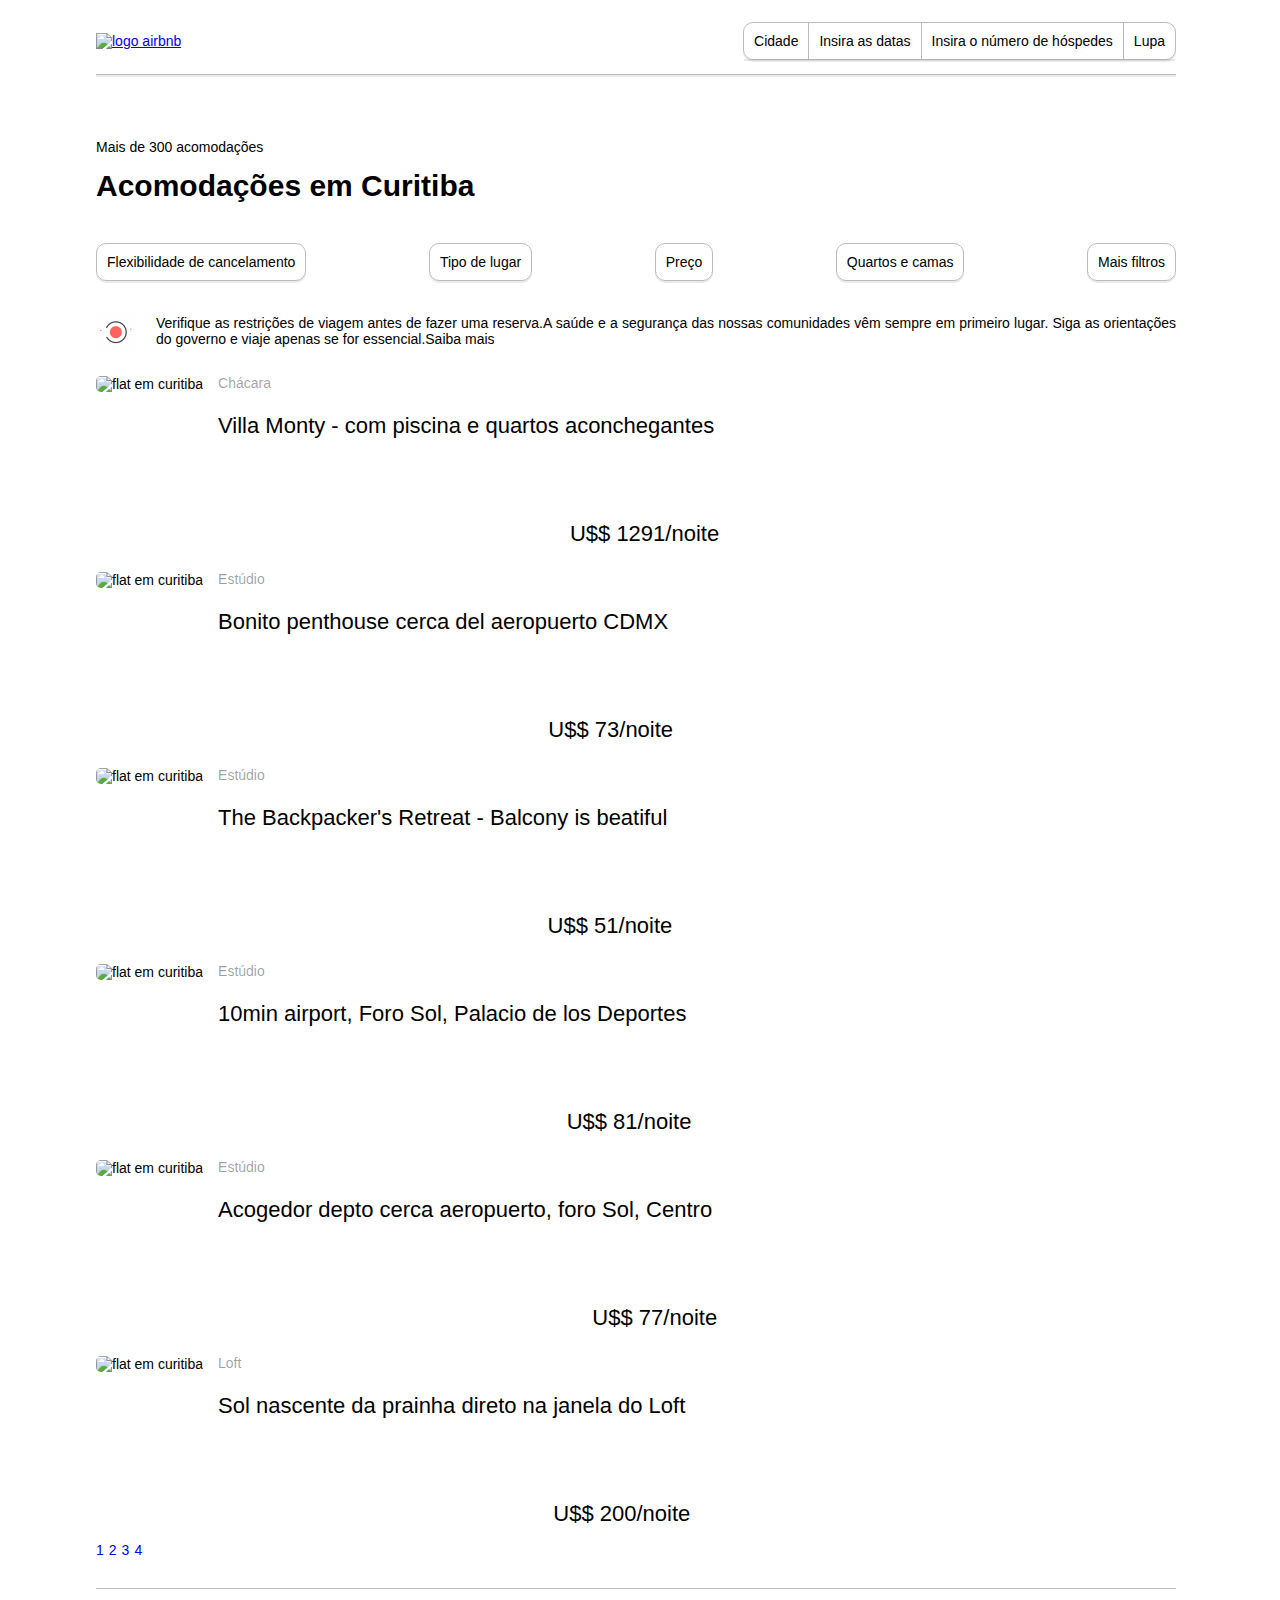
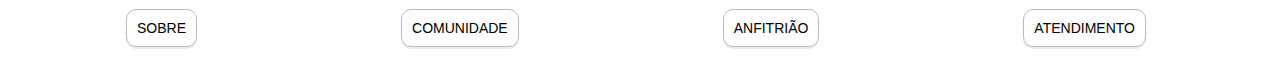
==== pag2.html @ e3e5dd9a "projeto inicial do airbnb" ====
<!DOCTYPE html>
<html lang="pt-br">

<head>
  <meta charset="UTF-8">
  <meta name="viewport" content="width=device-width, initial-scale=1.0">
  <title>Airbnb</title>

  <link rel="stylesheet" href="style.css">
</head>
<body>

  <header>
    <a href="#"><img id="inicio" src="/hirings/projectAirbnb/img/logo.png" alt="logo airbnb" width="140px"></a>
    <nav class="flex-nav">
      <ul>
        <li><a href="#">Cidade</a></li>
        <li><a href="#">Insira as datas</a></li>
        <li><a href="#">Insira o número de hóspedes</a></li>
        <li id="fim"><a href="#">Lupa</a></li>
      </ul>
    </nav>
    
  </header>

  <section>
   
  <div class="nav-info">
    <p>Mais de 300 acomodações</p>
    <h3>Acomodações em Curitiba</h3>
  </div> 
    
    <div class="nav-options">
      <span><a href="#">Flexibilidade de cancelamento</a></span>
      <span><a href="#">Tipo de lugar</a></span>
      <span><a href="#">Preço</a></span>
      <span><a href="#">Quartos e camas</a></span>
      <span><a href="#">Mais filtros</a></span>
    </div>

  </section>

  <main>
    
    <div class="info">
      <img src="./img/relogio.gif" alt="relogio" width="40px">
      <span>Verifique as restrições de viagem antes de fazer uma reserva.A saúde e a segurança das nossas comunidades vêm sempre em primeiro lugar. Siga as orientações do governo e viaje apenas se for essencial.Saiba mais</span>
    </div>
    
    <div>
      <main class="main">
        <div class="container">
          <a href="#">
            <div class="city">
              <div><img src="https://a0.muscache.com/im/pictures/bea86611-2f82-487a-a62e-17ab268515de.jpg?aki_policy=x_large" alt="flat em curitiba">
              </div>
              <div class="description">
                <p>Chácara</p>
                <p id="city-desc">Villa Monty - com piscina e quartos aconchegantes</p>
                <span class="price">U$$ 1291/noite</span>  
              </div>
            </div>
          </a>
          <a href="#">
            <div class="city">
              <div><img src="https://a0.muscache.com/im/pictures/4cfeba0b-a0c3-4ae4-87c9-5e9349608814.jpg?aki_policy=x_large" alt="flat em curitiba">
              </div>
              <div class="description">
                <p>Estúdio</p>
                <p id="city-desc">Bonito penthouse cerca del aeropuerto CDMX</p>
                <span class="price">U$$ 73/noite</span>  
              </div>
            </div>
          </a>
          <a href="#">
            <div class="city">
              <div><img src="https://a0.muscache.com/im/pictures/ac081c48-0161-4cde-a0e6-77b3bd933f94.jpg?aki_policy=x_large" alt="flat em curitiba">
              </div>
              <div class="description">
                <p>Estúdio</p>
                <p id="city-desc">The Backpacker's Retreat - Balcony is beatiful</p>
                <span class="price">U$$ 51/noite</span>  
              </div>
            </div>
          </a>
          <a href="#">
            <div class="city">
              <div><img src="https://a0.muscache.com/im/pictures/dc72255f-7965-4964-b89e-7bfb9f4aa939.jpg?aki_policy=x_large" alt="flat em curitiba">
              </div>
              <div class="description">
                <p>Estúdio</p>
                <p id="city-desc">10min airport, Foro Sol, Palacio de los Deportes</p>
                <span class="price">U$$ 81/noite</span>  
              </div>
            </div>
          </a>
          <a href="#">
            <div class="city">
              <div><img src="https://a0.muscache.com/im/pictures/60f11b07-3aa2-4e03-ac03-6a0c12fbc35b.jpg?aki_policy=x_large" alt="flat em curitiba">
              </div>
              <div class="description">
                <p>Estúdio</p>
                <p id="city-desc">Acogedor depto cerca aeropuerto, foro Sol, Centro</p>
                <span class="price">U$$ 77/noite</span>  
              </div>
            </div>
          </a>
          <a href="#">
            <div class="city">
              <div><img src="https://a0.muscache.com/im/pictures/f2379eb0-d77e-4a99-9df5-f16032693f0d.jpg?aki_policy=x_large" alt="flat em curitiba">
              </div>
              <div class="description">
                <p>Loft</p>
                <p id="city-desc">Sol nascente da prainha direto na janela do Loft</p>
                <span class="price">U$$ 200/noite</span>  
              </div>
            </div>
          </a>
        </div>
      </main>
    </div>
  </main>

<div id="paginas">
  <a href="index.html">1</a>
  <a href="#inicio">2</a>
  <a href="pag3.html">3</a>
  <a href="pag4.html">4</a>
</div>

<footer>
  <div class="container-footer">
    <div><a href="#">SOBRE</a></div>
    <div><a href="#">COMUNIDADE</a></div>
    <div><a href="#">ANFITRIÃO</a></div>
    <div><a href="#">ATENDIMENTO</a></div>
  </div>
</footer>


</body>

<script src="script.js"></script>

</html>
---- style.css ----
* {
  margin-left: 0;
  padding: 0;
  box-sizing: border-box;
  font-family: Arial, Helvetica, sans-serif;
  font-size: 14px;
}

  /* alinhnamento e tamanho do container principal */
header, section, main, footer, #paginas {
  width: 100%;
  max-width: 120vh;
  margin: auto;
}

header {
  border-bottom: 1px solid rgb(189, 186, 186);
  box-shadow: 0px 2px rgba(136, 136, 136, 0.178);
  display: flex;
  flex-grow: 1;
  align-items: center;
  justify-content: space-between;
}

.flex-nav ul li a, 
.nav-options a,
.container a, 
.container-footer a{
  text-decoration: none;
  color: inherit;
}


section, main{
  
  display: flex;
  flex-direction: column;
  
}

.flex-nav ul{
  display: flex;
  border: 1px solid rgb(189, 186, 186);
  box-shadow: 0px 2px rgba(136, 136, 136, 0.178);
  border-radius: 10px;
  align-items: center;
}

.flex-nav ul li {
  display: flex;
  border-right: 1px solid rgb(189, 186, 186);
  box-shadow: 0px 2px rgba(136, 136, 136, 0.178);
  padding: 10px;
}

#fim {
  border: none;
}

.nav-options {
  display: flex;
  justify-content: space-between;
}

.nav-options span,
.container-footer div {
  border: 1px solid rgb(189, 186, 186);
  box-shadow: 0px 2px rgba(136, 136, 136, 0.178);
  border-radius: 10px;
  padding: 10px;
}


.nav-info{
  margin: 50px 0 10px 0;
}

.nav-info h3 {
  margin-top: 10px;
  font-size: 30px;
}

.info {
  display: flex;
  justify-content: space-between;
  align-items: center;
  text-align: justify;
  margin-top: 30px;
}

.info span {
  padding-left: 20px;
}

.main {
  
  background-color: white;
}

.container {
  display: flex;
  flex-direction: column;
}

.city {
  display: flex;
  align-items: stretch;
  margin-top: 10px;
  width: 100
}

.description {
  margin-left: 15px;
}

.description p {
  color: rgba(0, 0, 0, 0.384)
}

.city div img{
  width: 300px;
  height: 200px;
  border-radius: 5px;
  margin-top: 15px;
}

#city-desc {
  font-size: 22px;
  padding-right: 5px;
  color: black;
}

.price {
  display: flex;
  float: right;
  font-size: 22px;
  margin-top: 60px;
}

footer {
  border-top: 1px solid rgb(189, 186, 186);
  margin-top: 30px;
}

#paginas {
 display: flex;
}

#paginas a {
  padding: 15px 5px 0 0;
  text-decoration: none;
}

.container-footer {
  margin: 0px 30px 30px 30px;
  padding-top: 20px;
  display: flex;
  justify-content: space-between;
}
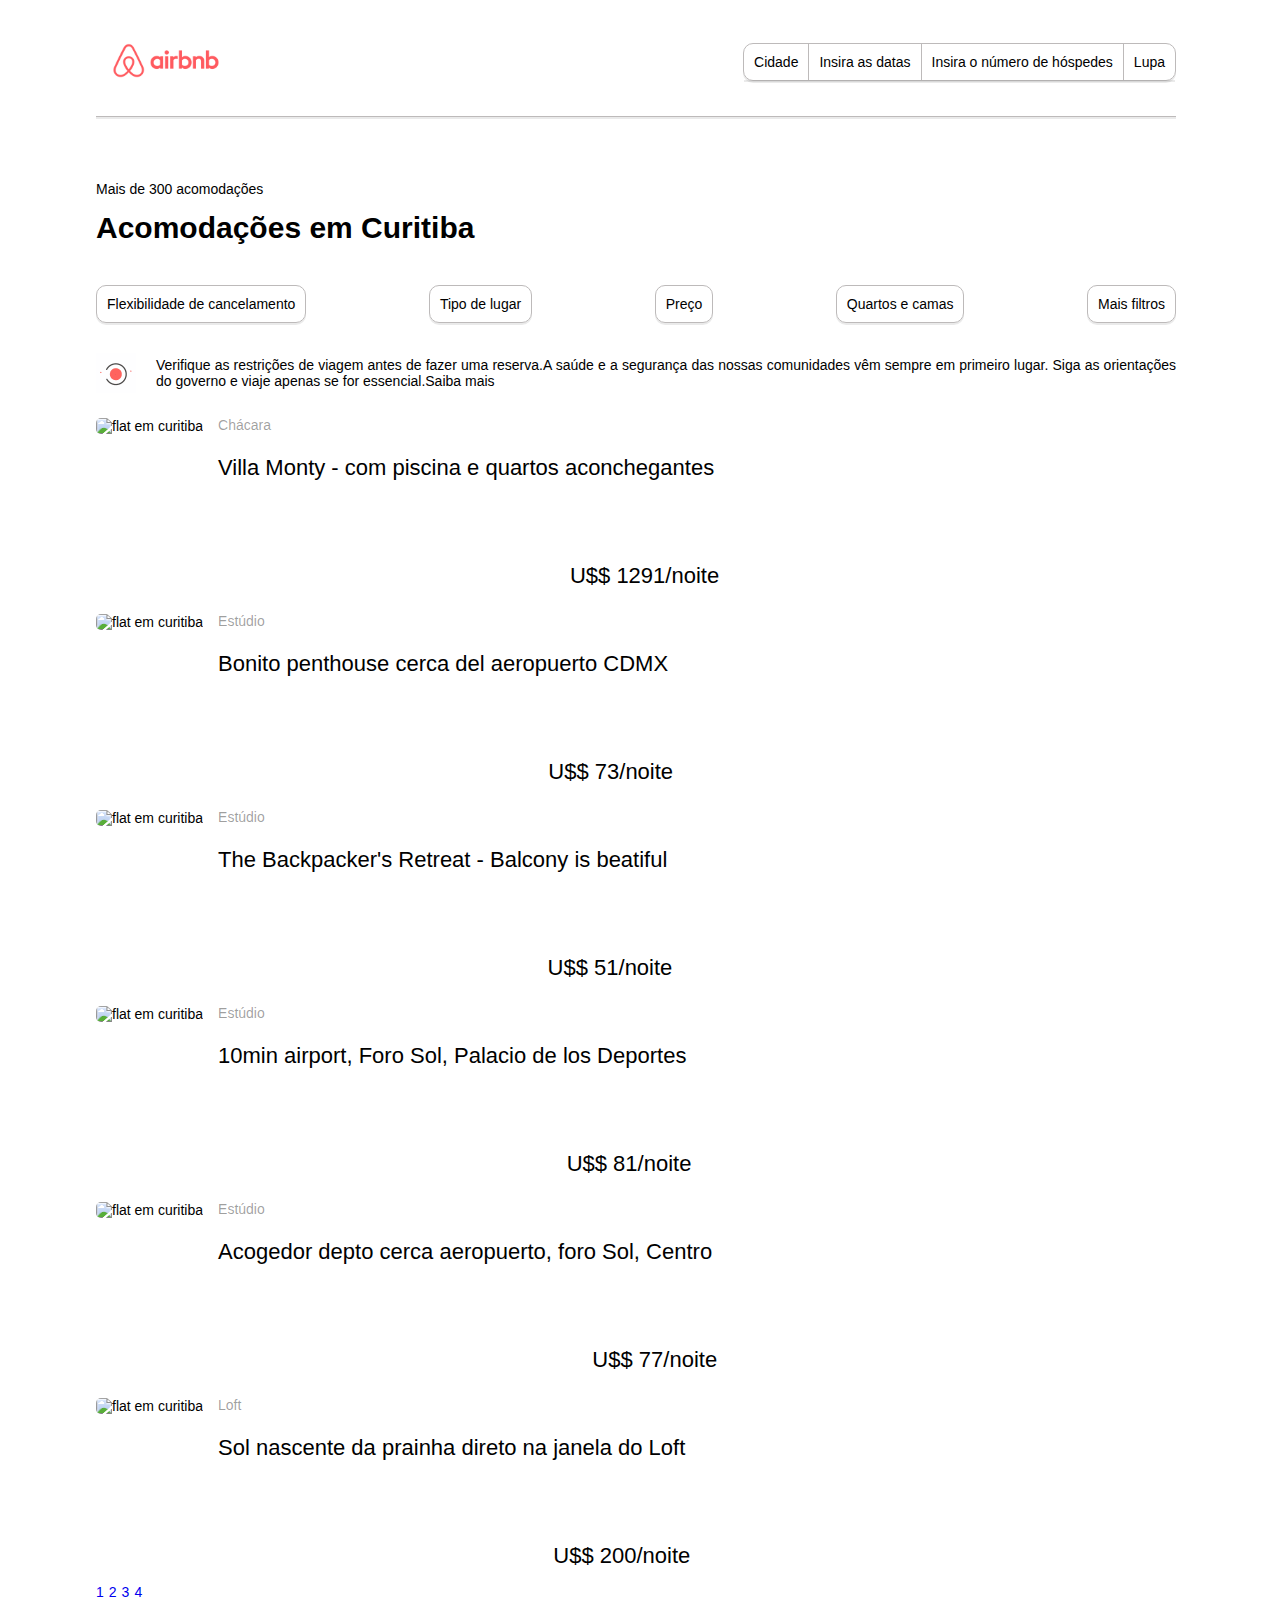
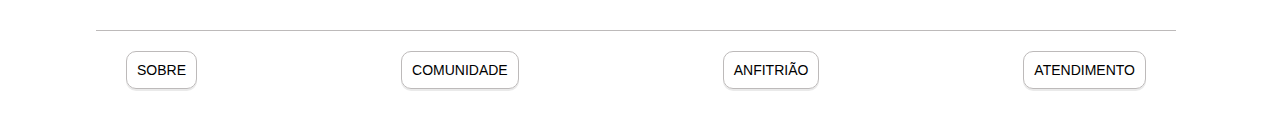
==== commit 70ea62ef: "alterando a rota das imagens" ====
--- a/pag2.html
+++ b/pag2.html
@@ -11,7 +11,7 @@
 <body>
 
   <header>
-    <a href="#"><img id="inicio" src="/hirings/projectAirbnb/img/logo.png" alt="logo airbnb" width="140px"></a>
+    <a href="#"><img id="inicio" src="./img/logo.png" alt="logo airbnb" width="140px"></a>
     <nav class="flex-nav">
       <ul>
         <li><a href="#">Cidade</a></li>
